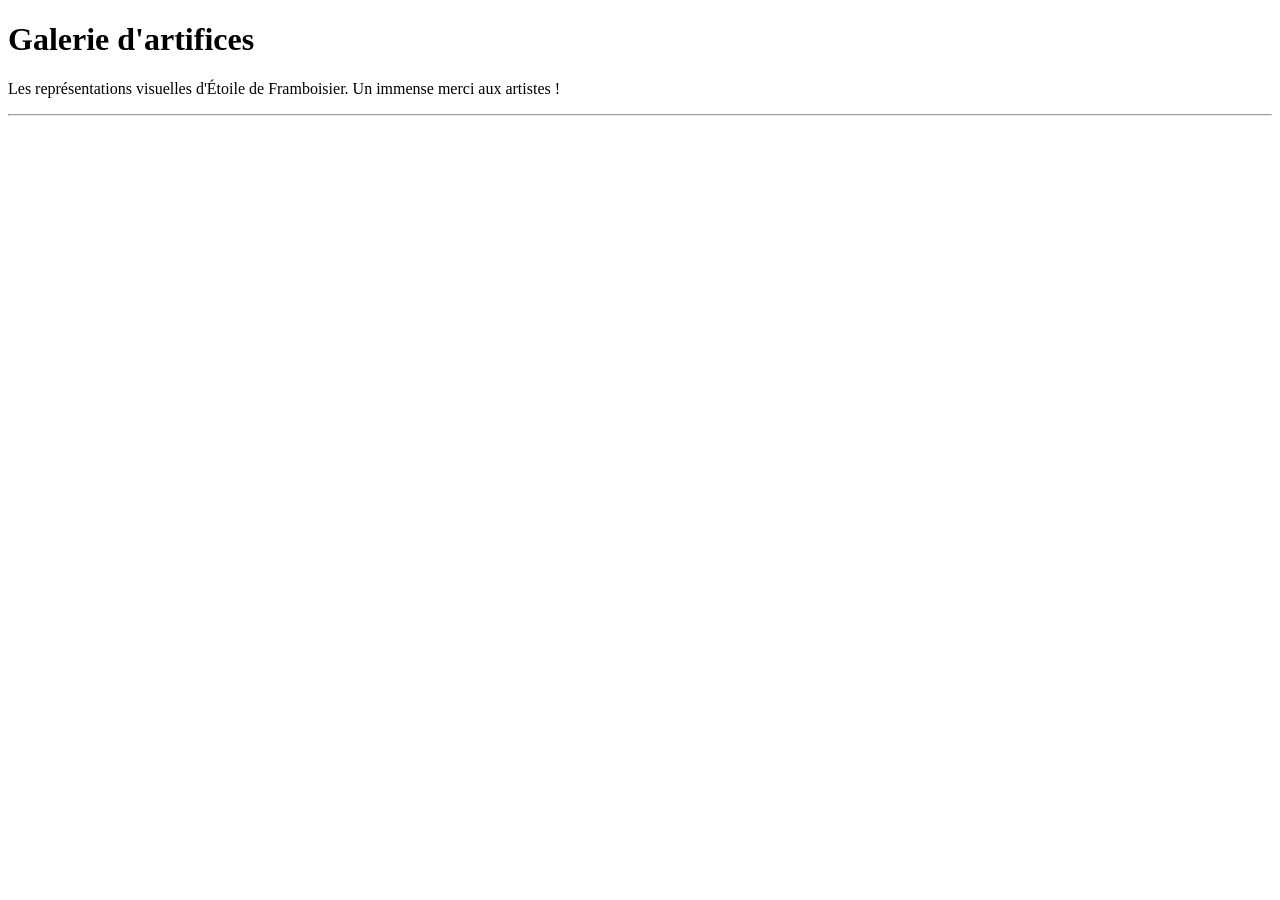
==== galerie.html @ 42080e44 "Add files via upload" ====
<!DOCTYPE html>
<html lang="fr">
<head>
    <meta charset="UTF-8">
    <meta name="viewport" content="width=device-width, initial-scale=1">
    <title>Galerie — Étoile de Framboisier</title>
    <meta name="description" content="La galerie d'Étoile de Framboisier : illustrations et doodles faits par les artistes.">
    <meta name="theme-color" content="#E6ECF1">
    <link rel="icon" href="assets/favicon.svg" type="image/svg+xml">
    <link rel="preconnect" href="https://fonts.googleapis.com">
    <link rel="preconnect" href="https://fonts.gstatic.com" crossorigin>
    <link rel="stylesheet" href="https://fonts.googleapis.com/css2?family=Fraunces:ital,opsz,wght@0,9..144,300..700;1,9..144,300..700&family=Figtree:wght@400;500;600&display=swap">
    <script src="js/theme.js"></script>
    <link rel="stylesheet" href="css/base.css">
    <link rel="stylesheet" href="css/layout.css">
    <link rel="stylesheet" href="css/components.css">
    <link rel="stylesheet" href="css/pages/galerie.css">
</head>
<body data-page="galerie">

    <div id="entete"></div>

    <main id="contenu" class="conteneur">

        <header class="tete-page">
            <h1>Galerie d'artifices</h1>
            <p class="intro">Les représentations visuelles d'Étoile de Framboisier. Un immense merci aux artistes !</p>
            <hr class="filet-pelage">
        </header>

        <noscript><p class="chapeau">Ce site a besoin de JavaScript pour afficher le menu et ses listes.</p></noscript>

        <div class="galerie" id="galerie-grille"></div>

    </main>

    <div id="pied"></div>
    <script src="js/site.js"></script>
    <script src="js/outils.js"></script>
    <script src="js/data/galerie.js"></script>
    <script src="js/pages/galerie.js"></script>
</body>
</html>
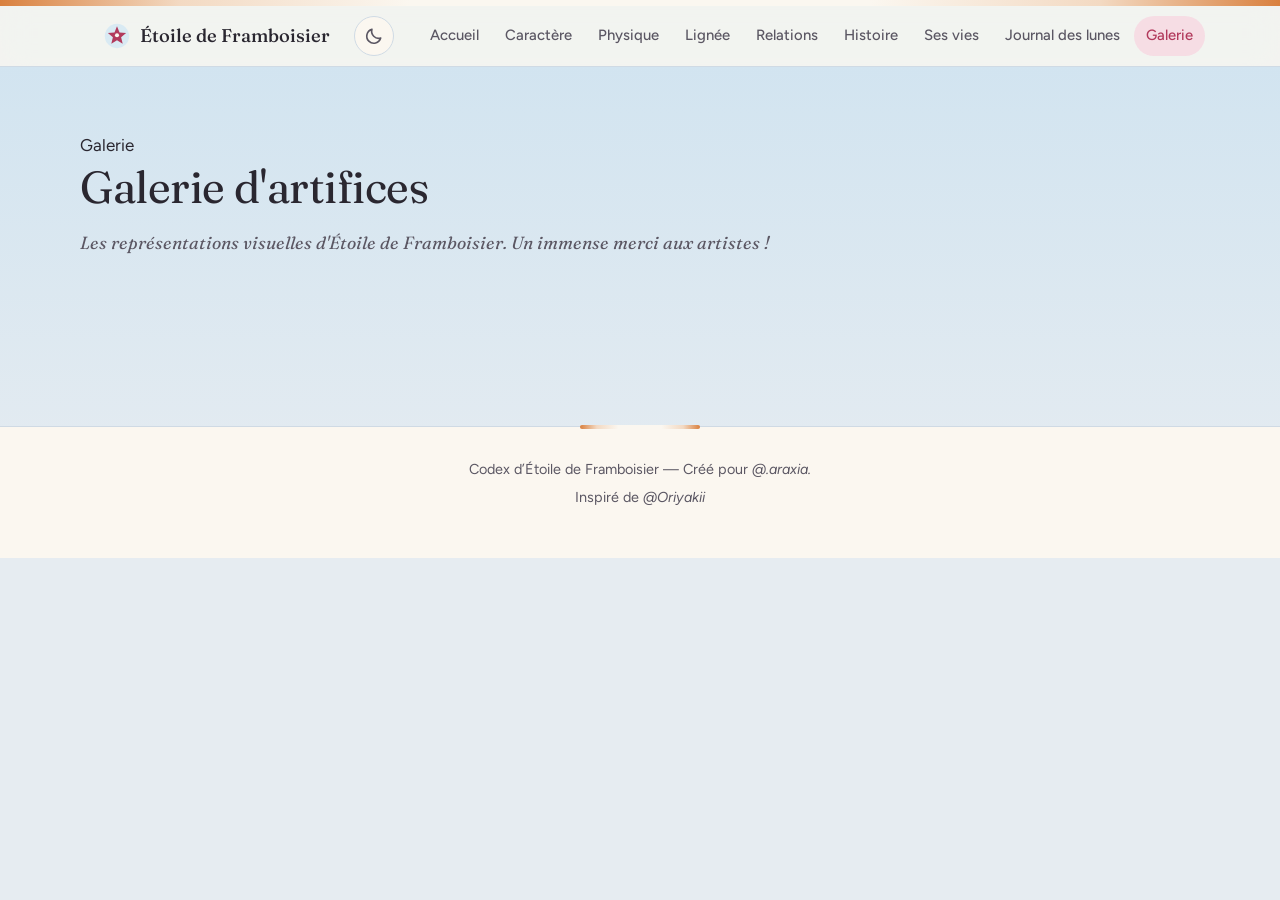
==== commit 6fc7b44c: "Add files via upload" ====
--- a/galerie.html
+++ b/galerie.html
@@ -1,43 +1,48 @@
-<!DOCTYPE html>
-<html lang="fr">
-<head>
-    <meta charset="UTF-8">
-    <meta name="viewport" content="width=device-width, initial-scale=1">
-    <title>Galerie — Étoile de Framboisier</title>
-    <meta name="description" content="La galerie d'Étoile de Framboisier : illustrations et doodles faits par les artistes.">
-    <meta name="theme-color" content="#E6ECF1">
-    <link rel="icon" href="assets/favicon.svg" type="image/svg+xml">
-    <link rel="preconnect" href="https://fonts.googleapis.com">
-    <link rel="preconnect" href="https://fonts.gstatic.com" crossorigin>
-    <link rel="stylesheet" href="https://fonts.googleapis.com/css2?family=Fraunces:ital,opsz,wght@0,9..144,300..700;1,9..144,300..700&family=Figtree:wght@400;500;600&display=swap">
-    <script src="js/theme.js"></script>
-    <link rel="stylesheet" href="css/base.css">
-    <link rel="stylesheet" href="css/layout.css">
-    <link rel="stylesheet" href="css/components.css">
-    <link rel="stylesheet" href="css/pages/galerie.css">
-</head>
-<body data-page="galerie">
-
-    <div id="entete"></div>
-
-    <main id="contenu" class="conteneur">
-
-        <header class="tete-page">
-            <h1>Galerie d'artifices</h1>
-            <p class="intro">Les représentations visuelles d'Étoile de Framboisier. Un immense merci aux artistes !</p>
-            <hr class="filet-pelage">
-        </header>
-
-        <noscript><p class="chapeau">Ce site a besoin de JavaScript pour afficher le menu et ses listes.</p></noscript>
-
-        <div class="galerie" id="galerie-grille"></div>
-
-    </main>
-
-    <div id="pied"></div>
-    <script src="js/site.js"></script>
-    <script src="js/outils.js"></script>
-    <script src="js/data/galerie.js"></script>
-    <script src="js/pages/galerie.js"></script>
-</body>
-</html>
+<!DOCTYPE html>
+<html lang="fr">
+<head>
+    <meta charset="UTF-8">
+    <meta name="viewport" content="width=device-width, initial-scale=1">
+    <title>Galerie — Étoile de Framboisier</title>
+    <meta name="description" content="La galerie d'Étoile de Framboisier : illustrations et doodles faits par les artistes.">
+    <meta name="theme-color" content="#F5EFDF">
+    <link rel="icon" href="assets/favicon.svg" type="image/svg+xml">
+    <link rel="preconnect" href="https://fonts.googleapis.com">
+    <link rel="preconnect" href="https://fonts.gstatic.com" crossorigin>
+    <link rel="stylesheet" href="https://fonts.googleapis.com/css2?family=Fraunces:ital,opsz,wght@0,9..144,300..700;1,9..144,300..700&family=Figtree:wght@400;500;600&family=Caveat:wght@500;600&display=swap">
+    <script src="js/theme.js"></script>
+    <link rel="stylesheet" href="css/base.css">
+    <link rel="stylesheet" href="css/layout.css">
+    <link rel="stylesheet" href="css/components.css">
+    <link rel="stylesheet" href="css/pages/galerie.css">
+</head>
+<body data-page="galerie">
+
+    <div id="entete"></div>
+
+    <main id="contenu">
+
+        <header class="tete-page conteneur">
+            <span class="lavis lavis-roux" style="top:-14%; left:-6%; width:480px; height:340px"></span>
+            <span class="lavis lavis-framboise" style="top:8%; left:44%; width:460px; height:320px"></span>
+            <span class="surtitre">Galerie</span>
+            <h1>Galerie d'artifices</h1>
+            <p class="intro">Les représentations visuelles d'Étoile de Framboisier. Un immense merci aux artistes !</p>
+        </header>
+
+        <div class="conteneur">
+            <div class="galerie" id="galerie-grille"></div>
+        </div>
+
+    </main>
+
+    <div id="pied"></div>
+
+    <script src="js/site.js"></script>
+    <script src="js/outils.js"></script>
+    <script src="js/data/galerie.js"></script>
+    <script src="js/config.js"></script>
+    <script src="js/donnees.js"></script>
+    <script src="js/pages/galerie.js"></script>
+</body>
+</html>
--- a/css/base.css
+++ b/css/base.css
@@ -0,0 +1,145 @@
+/* ==========================================================================
+   BASE — couleurs, polices, réglages de lecture.
+   C'est ici qu'on change l'identité visuelle du site.
+   Les polices sont chargées par les <link> dans le <head> de chaque page.
+   ========================================================================== */
+
+:root {
+    /* Le ciel d'été de ses yeux */
+    --brume: #E6ECF1;            /* fond de page */
+    --brume-profonde: #CFDAE4;   /* filets, bordures */
+    --azur: #6FAFD0;
+    --azur-pale: #D9EAF3;
+    --azur-profond: #2F6F95;     /* liens, focus */
+
+    /* Son pelage red point : blanc crème, extrémités rousses */
+    --creme: #FBF7F0;            /* surfaces */
+    --creme-ombre: #F1EADD;
+    --roux: #D9803E;
+    --roux-pale: #F3D9C2;
+    --roux-texte: #8A4A17;
+
+    /* Le fruit */
+    --framboise: #B23A5C;
+    --framboise-pale: #F6DDE4;
+
+    /* Texte */
+    --encre: #2A2730;
+    --encre-douce: #5B5763;
+
+    /* Effets */
+    --ciel-haut: #CFE3F0;                          /* haut du dégradé de page */
+    --verre: rgba(251, 247, 240, 0.82);            /* en-tête translucide */
+    --ombre: 0 1px 2px rgba(42, 39, 48, 0.05), 0 8px 24px -12px rgba(47, 111, 149, 0.28);
+    --ombre-haute: 0 2px 4px rgba(42, 39, 48, 0.06), 0 18px 36px -14px rgba(47, 111, 149, 0.4);
+    --nuage: #fff;
+
+    --serif: 'Fraunces', Georgia, 'Times New Roman', serif;
+    --sans: 'Figtree', system-ui, -apple-system, 'Segoe UI', sans-serif;
+
+    --mesure: 68ch;
+    --rayon-l: 24px;
+    --rayon-m: 14px;
+    --rayon-s: 8px;
+
+    /* Signature : la couleur n'existe qu'aux extrémités */
+    --pelage: linear-gradient(90deg,
+        var(--roux) 0%, var(--roux-pale) 14%, var(--creme) 32%,
+        var(--creme) 68%, var(--roux-pale) 86%, var(--roux) 100%);
+
+    color-scheme: light;
+}
+
+/* ---------- Thème sombre : la nuit tombe sur le Tonnerre ----------
+   Automatique selon l'appareil, ou choisi avec le bouton du menu. */
+:root[data-theme="dark"] {
+    --brume: #14202B;
+    --brume-profonde: #2C4152;
+    --azur: #6FAFD0;
+    --azur-pale: #1F3A4D;
+    --azur-profond: #8CC6E3;
+
+    --creme: #1B2A37;
+    --creme-ombre: #223545;
+    --roux: #E59658;
+    --roux-pale: #4A3526;
+    --roux-texte: #F0B98A;
+
+    --framboise: #F08FAB;
+    --framboise-pale: #4A2634;
+
+    --encre: #EDE9E3;
+    --encre-douce: #A9B6C1;
+
+    --ciel-haut: #1B3347;
+    --verre: rgba(27, 42, 55, 0.82);
+    --ombre: 0 1px 2px rgba(0, 0, 0, 0.3), 0 8px 24px -12px rgba(0, 0, 0, 0.6);
+    --ombre-haute: 0 2px 4px rgba(0, 0, 0, 0.35), 0 18px 36px -14px rgba(0, 0, 0, 0.7);
+    --nuage: #7E9AB0;
+
+    color-scheme: dark;
+}
+
+*, *::before, *::after { box-sizing: border-box; }
+
+html { scroll-behavior: smooth; scroll-padding-top: 88px; }
+
+body {
+    margin: 0;
+    background: var(--brume);
+    background-image: linear-gradient(180deg, var(--ciel-haut) 0, var(--brume) 520px);
+    background-repeat: no-repeat;
+    color: var(--encre);
+    font-family: var(--sans);
+    font-size: 1.0625rem;
+    line-height: 1.7;
+    -webkit-font-smoothing: antialiased;
+}
+
+h1, h2, h3, h4 {
+    font-family: var(--serif);
+    font-weight: 500;
+    line-height: 1.2;
+    margin: 0;
+    color: var(--encre);
+    text-wrap: balance;
+}
+
+h1 { font-size: clamp(2rem, 4.5vw, 2.8rem); font-weight: 400; letter-spacing: -0.01em; }
+h2 { font-size: 1.65rem; }
+h3 { font-size: 1.25rem; }
+h4 { font-size: 1.05rem; }
+
+p { margin: 0 0 1em; text-wrap: pretty; }
+
+a {
+    color: var(--azur-profond);
+    text-underline-offset: 3px;
+}
+a:hover { color: var(--framboise); }
+
+::selection { background: var(--framboise-pale); color: var(--encre); }
+
+:focus-visible {
+    outline: 3px solid var(--azur);
+    outline-offset: 3px;
+    border-radius: 4px;
+}
+
+img { max-width: 100%; display: block; }
+
+.lien-evitement {
+    position: absolute;
+    left: -9999px;
+    top: 8px;
+    background: var(--creme);
+    padding: 8px 16px;
+    border-radius: var(--rayon-s);
+    z-index: 100;
+}
+.lien-evitement:focus { left: 8px; }
+
+@media (prefers-reduced-motion: reduce) {
+    html { scroll-behavior: auto; }
+    *, *::before, *::after { animation: none !important; transition: none !important; }
+}
--- a/css/layout.css
+++ b/css/layout.css
@@ -0,0 +1,190 @@
+/* ==========================================================================
+   LAYOUT — en-tête, menu, pied de page, structure des pages.
+   ========================================================================== */
+
+/* ---------- En-tête (reste visible, légèrement translucide) ---------- */
+.site-header {
+    position: sticky;
+    top: 0;
+    z-index: 50;
+    background: var(--verre);
+    -webkit-backdrop-filter: blur(14px) saturate(1.3);
+    backdrop-filter: blur(14px) saturate(1.3);
+    border-bottom: 1px solid var(--brume-profonde);
+}
+
+/* Bandeau roux aux extrémités, crème au centre : sa robe red point */
+.site-header::before {
+    content: "";
+    display: block;
+    height: 6px;
+    background: var(--pelage);
+}
+
+.site-header .barre {
+    max-width: 1120px;
+    margin: 0 auto;
+    padding: 10px 24px;
+    display: flex;
+    align-items: center;
+    gap: 8px 24px;
+}
+
+.marque {
+    display: inline-flex;
+    align-items: center;
+    gap: 10px;
+    margin-right: auto;
+    font-family: var(--serif);
+    font-size: 1.15rem;
+    font-weight: 500;
+    color: var(--encre);
+    text-decoration: none;
+    white-space: nowrap;
+}
+.marque:hover { color: var(--framboise); }
+.marque svg { width: 26px; height: 26px; flex: none; }
+
+.menu {
+    display: flex;
+    gap: 2px;
+    list-style: none;
+    margin: 0;
+    padding: 0;
+}
+
+.menu a {
+    display: block;
+    padding: 7px 12px;
+    border-radius: 999px;
+    color: var(--encre-douce);
+    font-size: 0.93rem;
+    font-weight: 500;
+    text-decoration: none;
+    white-space: nowrap;
+}
+.menu a:hover { background: var(--creme-ombre); color: var(--encre); }
+.menu a[aria-current="page"] {
+    background: var(--framboise-pale);
+    color: var(--framboise);
+}
+
+/* Boutons ronds : thème et menu mobile */
+.bouton-rond {
+    flex: none;
+    width: 40px;
+    height: 40px;
+    display: grid;
+    place-items: center;
+    padding: 0;
+    border: 1px solid var(--brume-profonde);
+    border-radius: 50%;
+    background: var(--creme);
+    color: var(--encre-douce);
+    cursor: pointer;
+    transition: color 0.2s ease, border-color 0.2s ease, transform 0.2s ease;
+}
+.bouton-rond:hover { color: var(--framboise); border-color: var(--framboise); }
+.bouton-rond:active { transform: scale(0.94); }
+.bouton-rond svg { width: 20px; height: 20px; }
+.bouton-menu { display: none; }
+
+/* Soleil / lune : l'icône montrée dépend du thème */
+.bouton-theme .i-soleil { display: none; }
+:root[data-theme="dark"] .bouton-theme .i-soleil { display: block; }
+:root[data-theme="dark"] .bouton-theme .i-lune { display: none; }
+
+/* Menu replié sur téléphone / petite tablette */
+@media (max-width: 1180px) {
+    .bouton-menu { display: grid; }
+    .site-header .barre { flex-wrap: wrap; }
+    .site-header nav { order: 5; flex-basis: 100%; display: none; }
+    .site-header.ouvert nav { display: block; }
+    .menu {
+        flex-direction: column;
+        padding: 6px 0 10px;
+        gap: 2px;
+    }
+    .menu a { padding: 11px 14px; border-radius: var(--rayon-s); font-size: 1rem; }
+}
+
+/* ---------- Structure ---------- */
+.conteneur {
+    max-width: 1120px;
+    margin: 0 auto;
+    padding: 0 24px;
+}
+
+main { padding-bottom: 40px; }
+
+.tete-page { padding: 64px 0 8px; }
+.tete-page .intro {
+    margin: 14px 0 0;
+    max-width: var(--mesure);
+    font-family: var(--serif);
+    font-style: italic;
+    font-size: 1.1rem;
+    color: var(--encre-douce);
+}
+
+/* Filet "pelage" : crème au centre, roux aux bouts */
+.filet-pelage {
+    height: 4px;
+    border: 0;
+    border-radius: 999px;
+    background: var(--pelage);
+    margin: 24px 0 0;
+}
+
+.section { margin-top: 64px; }
+.section > h2 { margin-bottom: 20px; }
+
+/* Texte + encart latéral */
+.deux-colonnes {
+    display: grid;
+    grid-template-columns: minmax(0, 1fr) 290px;
+    gap: 48px;
+    align-items: start;
+    margin-top: 40px;
+}
+.encart-lateral {
+    position: sticky;
+    top: 96px;
+    display: grid;
+    gap: 20px;
+}
+
+@media (max-width: 900px) {
+    .deux-colonnes { grid-template-columns: 1fr; gap: 28px; }
+    .encart-lateral { position: static; }
+}
+
+@media (max-width: 600px) {
+    .conteneur, .site-header .barre { padding-left: 16px; padding-right: 16px; }
+    .tete-page { padding-top: 40px; }
+    .marque { font-size: 1rem; gap: 8px; }
+    .marque svg { width: 22px; height: 22px; }
+    .site-header .barre { gap: 8px 10px; }
+    .section { margin-top: 48px; }
+}
+
+/* ---------- Pied de page ---------- */
+.site-footer {
+    margin-top: 80px;
+    padding: 36px 24px 44px;
+    text-align: center;
+    color: var(--encre-douce);
+    font-size: 0.9rem;
+    border-top: 1px solid var(--brume-profonde);
+    background: var(--creme);
+}
+.site-footer::before {
+    content: "";
+    display: block;
+    width: 120px;
+    height: 4px;
+    margin: -38px auto 28px;
+    border-radius: 999px;
+    background: var(--pelage);
+}
+.site-footer p { margin: 0 0 4px; }
--- a/css/components.css
+++ b/css/components.css
@@ -0,0 +1,240 @@
+/* ==========================================================================
+   COMPOSANTS — briques réutilisées sur plusieurs pages.
+   ========================================================================== */
+
+/* ---------- Texte courant ---------- */
+.prose > h2 { margin-bottom: 18px; }
+.prose p { max-width: var(--mesure); }
+.prose p:last-child { margin-bottom: 0; }
+
+/* Phrase d'introduction sous un titre de section */
+.chapeau {
+    max-width: var(--mesure);
+    margin: 0 0 20px;
+    font-family: var(--serif);
+    font-style: italic;
+    color: var(--encre-douce);
+}
+
+/* ---------- Panneau (surface crème) ---------- */
+.panneau {
+    background: var(--creme);
+    border: 1px solid var(--brume-profonde);
+    border-radius: var(--rayon-l);
+    padding: 28px 32px;
+    box-shadow: var(--ombre);
+}
+.panneau > h2, .panneau > h3 { margin-bottom: 14px; }
+
+.panneau-etroit { padding: 20px 22px; border-radius: var(--rayon-m); }
+
+/* ---------- Accordéons ---------- */
+.accordeons { display: grid; gap: 12px; }
+
+details.accordeon {
+    background: var(--creme);
+    border: 1px solid var(--brume-profonde);
+    border-radius: var(--rayon-m);
+    box-shadow: var(--ombre);
+    transition: border-color 0.2s ease, box-shadow 0.2s ease;
+}
+details.accordeon:hover { border-color: var(--azur); }
+details.accordeon[open] { box-shadow: var(--ombre-haute); }
+
+details.accordeon > summary {
+    list-style: none;
+    cursor: pointer;
+    padding: 16px 52px 16px 22px;
+    position: relative;
+    font-family: var(--serif);
+    font-size: 1.12rem;
+    font-weight: 500;
+}
+details.accordeon > summary::-webkit-details-marker { display: none; }
+
+/* Chevron : tourne quand on ouvre */
+details.accordeon > summary::after {
+    content: "";
+    position: absolute;
+    right: 24px;
+    top: 50%;
+    width: 8px;
+    height: 8px;
+    border-right: 2px solid var(--framboise);
+    border-bottom: 2px solid var(--framboise);
+    transform: translateY(-70%) rotate(45deg);
+    transition: transform 0.2s ease;
+}
+details.accordeon[open] > summary::after { transform: translateY(-30%) rotate(225deg); }
+details.accordeon[open] > summary { border-bottom: 1px solid var(--brume-profonde); }
+details.accordeon > summary:hover { color: var(--framboise); }
+
+.accordeon-corps { padding: 20px 22px 8px; }
+.accordeon-corps p { max-width: var(--mesure); }
+.accordeon-corps h4 { margin: 0 0 4px; color: var(--framboise); }
+.accordeon-corps h4:not(:first-child) {
+    margin-top: 22px;
+    padding-top: 18px;
+    border-top: 1px solid var(--brume-profonde);
+}
+
+/* ---------- Pastilles ---------- */
+.pastilles { display: flex; flex-wrap: wrap; gap: 8px; margin: 0; padding: 0; list-style: none; }
+
+.pastille {
+    display: inline-block;
+    padding: 3px 12px;
+    border-radius: 999px;
+    font-size: 0.9rem;
+    font-weight: 500;
+    background: var(--azur-pale);
+    color: var(--azur-profond);
+}
+.pastille.defaut { background: var(--framboise-pale); color: var(--framboise); }
+.pastille.neutre { background: var(--creme-ombre); color: var(--encre-douce); }
+.pastille.roux   { background: var(--roux-pale);    color: var(--roux-texte); }
+
+/* ---------- Légende / liste de définitions ---------- */
+.fiche-dl { margin: 0; display: grid; gap: 0; }
+.fiche-dl > div {
+    display: grid;
+    grid-template-columns: 110px 1fr;
+    gap: 12px;
+    padding: 10px 0;
+    border-bottom: 1px solid var(--brume-profonde);
+}
+.fiche-dl > div:last-child { border-bottom: 0; }
+.fiche-dl dt { color: var(--encre-douce); font-size: 0.95rem; }
+.fiche-dl dd { margin: 0; font-weight: 500; }
+
+.sous-titre-encart {
+    font-family: var(--serif);
+    font-size: 1.05rem;
+    font-weight: 500;
+    margin: 0 0 12px;
+}
+
+/* ---------- Avatar (photo ou initiale) ---------- */
+.avatar {
+    position: relative;
+    flex: none;
+    width: 64px;
+    height: 64px;
+    border-radius: 50%;
+    overflow: hidden;
+    display: grid;
+    place-items: center;
+    background: var(--azur-pale);
+    color: var(--azur-profond);
+    font-family: var(--serif);
+    font-size: 1.5rem;
+}
+.avatar::before { content: attr(data-initiale); }
+.avatar img {
+    position: absolute;
+    inset: 0;
+    width: 100%;
+    height: 100%;
+    object-fit: cover;
+}
+
+/* ---------- Coeurs de l'index des relations ---------- */
+.coeurs { white-space: nowrap; letter-spacing: 1px; }
+
+/* ---------- Compteur de vies (accueil + page "Ses vies") ---------- */
+.points-vies {
+    display: flex;
+    gap: 8px;
+    list-style: none;
+    margin: 0;
+    padding: 0;
+}
+.point-vie {
+    width: 16px;
+    height: 16px;
+    border-radius: 50%;
+}
+.point-vie.plein { background: var(--azur); box-shadow: 0 0 0 3px var(--azur-pale); }
+.point-vie.vide  { border: 2px dashed var(--encre-douce); opacity: 0.55; }
+.points-legende {
+    margin: 10px 0 0;
+    font-family: var(--serif);
+    font-style: italic;
+    color: var(--encre-douce);
+}
+
+/* ---------- Portrait dans une arche (accueil + physique) ---------- */
+.arche {
+    position: relative;
+    width: min(100%, 340px);
+    justify-self: center;
+    aspect-ratio: 4 / 5;
+    border-radius: 999px 999px 28px 28px;
+    overflow: hidden;
+    display: grid;
+    place-items: center;
+    background: linear-gradient(180deg, var(--azur) 0%, var(--azur-pale) 70%, var(--creme) 100%);
+    box-shadow: 0 0 0 10px var(--creme), 0 0 0 11px var(--brume-profonde), var(--ombre-haute);
+    font-family: var(--serif);
+    font-size: 6rem;
+    color: var(--azur-profond);
+}
+.arche::before { content: attr(data-initiale); }
+.arche img {
+    position: absolute;
+    inset: 0;
+    width: 100%;
+    height: 100%;
+    object-fit: cover;
+    object-position: center top;
+}
+
+
+/* ---------- Boutons ---------- */
+.bouton {
+    display: inline-block;
+    padding: 11px 24px;
+    border-radius: 999px;
+    background: var(--framboise);
+    color: var(--creme);
+    font-weight: 600;
+    font-size: 0.97rem;
+    text-decoration: none;
+    box-shadow: var(--ombre);
+    transition: transform 0.2s ease, box-shadow 0.2s ease, background-color 0.2s ease;
+}
+:root[data-theme="dark"] .bouton { color: #2A1620; }
+.bouton:hover { color: var(--creme); transform: translateY(-2px); box-shadow: var(--ombre-haute); }
+:root[data-theme="dark"] .bouton:hover { color: #2A1620; }
+.bouton-clair {
+    background: var(--creme);
+    color: var(--encre);
+    border: 1px solid var(--brume-profonde);
+}
+.bouton-clair:hover, :root[data-theme="dark"] .bouton-clair, :root[data-theme="dark"] .bouton-clair:hover { color: var(--framboise); }
+
+/* ---------- Cartes cliquables ---------- */
+.carte-lien {
+    position: relative;
+    display: block;
+    padding: 22px 24px 20px;
+    background: var(--creme);
+    border: 1px solid var(--brume-profonde);
+    border-radius: var(--rayon-m);
+    box-shadow: var(--ombre);
+    color: var(--encre);
+    text-decoration: none;
+    transition: transform 0.25s ease, box-shadow 0.25s ease, border-color 0.25s ease;
+}
+.carte-lien:hover { color: var(--encre); transform: translateY(-4px); box-shadow: var(--ombre-haute); border-color: var(--framboise); }
+.carte-lien h3 { margin-bottom: 6px; }
+.carte-lien p { margin: 0; padding-right: 24px; color: var(--encre-douce); font-size: 0.97rem; line-height: 1.5; }
+.carte-fleche {
+    position: absolute;
+    right: 20px;
+    bottom: 16px;
+    color: var(--framboise);
+    font-size: 1.2rem;
+    transition: transform 0.25s ease;
+}
+.carte-lien:hover .carte-fleche { transform: translateX(5px); }
--- a/css/pages/galerie.css
+++ b/css/pages/galerie.css
@@ -0,0 +1,90 @@
+/* ==========================================================================
+   GALERIE — les illustrations, chacune dans ses proportions.
+   ========================================================================== */
+
+.galerie {
+    margin-top: 40px;
+    columns: 3 260px;
+    column-gap: 24px;
+}
+
+.oeuvre {
+    margin: 0 0 24px;
+    break-inside: avoid;
+    background: var(--creme);
+    border: 1px solid var(--brume-profonde);
+    border-radius: var(--rayon-m);
+    overflow: hidden;
+}
+.oeuvre a { display: block; }
+.oeuvre img { width: 100%; height: auto; }
+
+.oeuvre figcaption {
+    padding: 12px 16px 14px;
+    font-size: 0.9rem;
+    color: var(--encre-douce);
+}
+.oeuvre figcaption strong {
+    display: block;
+    font-family: var(--serif);
+    font-size: 1.02rem;
+    font-weight: 500;
+    color: var(--encre);
+}
+
+.oeuvre-manquante {
+    padding: 48px 20px;
+    text-align: center;
+    font-size: 0.9rem;
+    font-style: italic;
+    color: var(--encre-douce);
+    background: var(--creme-ombre);
+    overflow-wrap: anywhere;
+}
+
+/* ---------- Visionneuse (image en grand) ---------- */
+.oeuvre { box-shadow: var(--ombre); transition: transform 0.25s ease, box-shadow 0.25s ease; }
+.oeuvre:hover { transform: translateY(-4px); box-shadow: var(--ombre-haute); }
+.oeuvre a { cursor: zoom-in; }
+
+.visionneuse {
+    width: min(96vw, 1100px);
+    max-height: 94vh;
+    padding: 0;
+    border: 0;
+    border-radius: var(--rayon-l);
+    background: var(--creme);
+    color: var(--encre);
+    overflow: hidden;
+    box-shadow: 0 30px 80px rgba(0, 0, 0, 0.5);
+}
+.visionneuse::backdrop { background: rgba(14, 24, 33, 0.82); backdrop-filter: blur(4px); }
+.visionneuse[open] { display: grid; grid-template-columns: auto minmax(0, 1fr) auto; align-items: center; }
+.visionneuse figure { margin: 0; display: grid; justify-items: center; gap: 12px; padding: 20px 0; min-width: 0; }
+.visionneuse img { max-height: calc(94vh - 110px); width: auto; max-width: 100%; border-radius: var(--rayon-m); }
+.visionneuse figcaption { padding: 0 12px; text-align: center; color: var(--encre-douce); }
+.visionneuse figcaption strong { font-family: var(--serif); font-weight: 500; color: var(--encre); }
+
+.vis-fermer, .vis-nav {
+    border: 0;
+    background: transparent;
+    color: var(--encre-douce);
+    cursor: pointer;
+    font-size: 2.2rem;
+    line-height: 1;
+    transition: color 0.2s ease, background-color 0.2s ease;
+}
+.vis-nav { align-self: stretch; padding: 0 14px; }
+.vis-nav:hover, .vis-fermer:hover { color: var(--framboise); background: var(--creme-ombre); }
+.vis-fermer {
+    position: absolute;
+    top: 10px;
+    right: 10px;
+    z-index: 2;
+    width: 44px;
+    height: 44px;
+    border-radius: 50%;
+    background: var(--creme);
+    box-shadow: var(--ombre);
+}
+@media (max-width: 600px) { .vis-nav { padding: 0 6px; font-size: 1.8rem; } }
